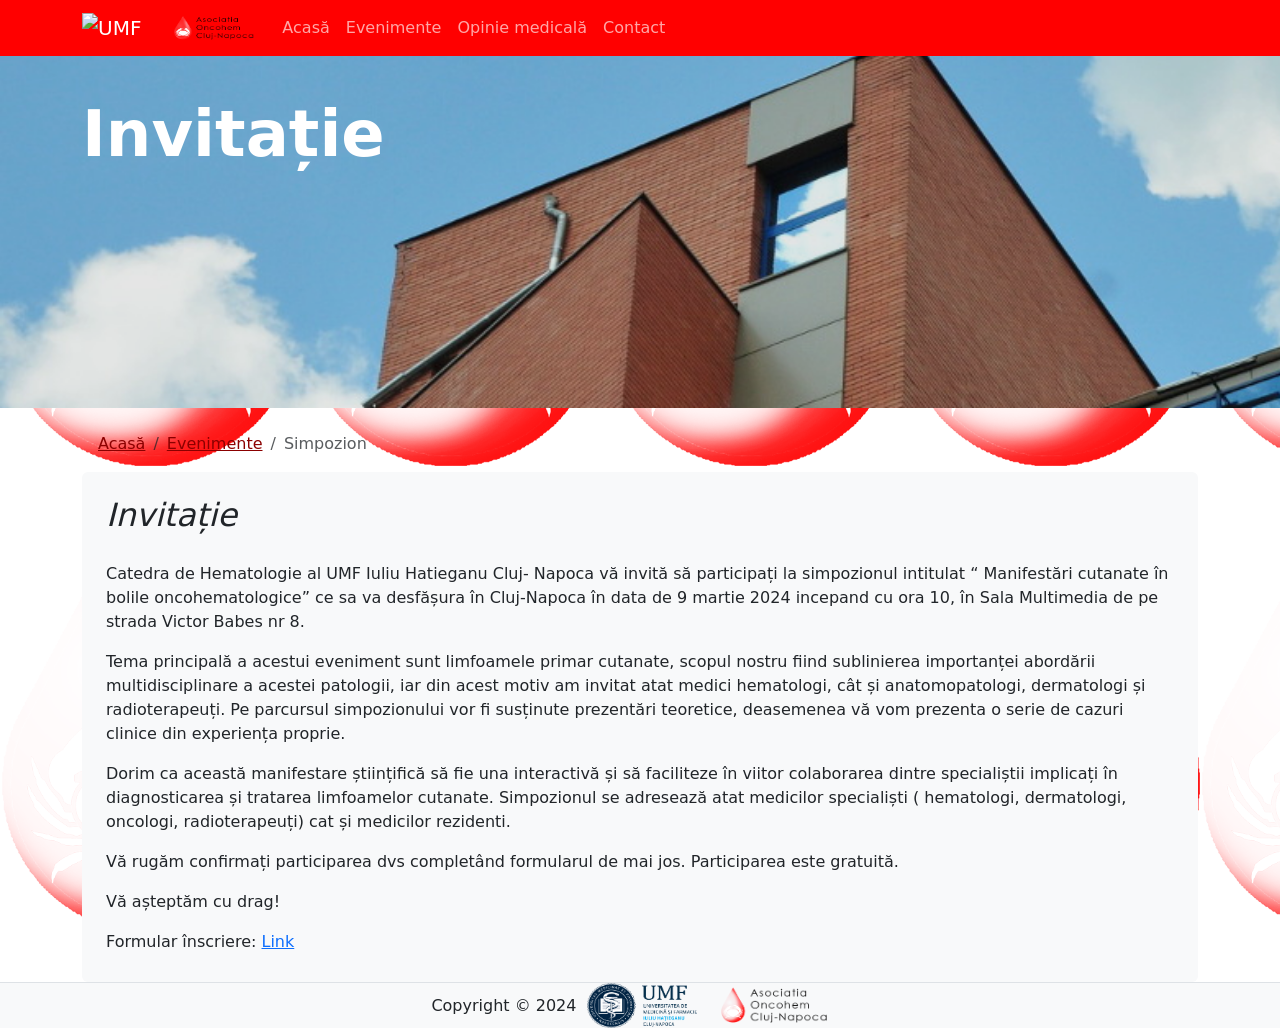
==== 1.html @ 6f443e15 "Update 1.html" ====
<!DOCTYPE html>
<html lang="ro" class="h-100">

<head>
    <meta charset="utf-8">
    <meta name="viewport" content="width=device-width, initial-scale=1">
    <title>ASOCIAȚIA ONCOHEM CLUJ-NAPOCA</title>
    <link href="https://cdn.jsdelivr.net/npm/bootstrap@5.0.2/dist/css/bootstrap.min.css" rel="stylesheet"
        integrity="sha384-EVSTQN3/azprG1Anm3QDgpJLIm9Nao0Yz1ztcQTwFspd3yD65VohhpuuCOmLASjC" crossorigin="anonymous">
    <link href="css/custom.css" rel="stylesheet">
    <link href="images/aoc_logo.png" rel="icon" type="image/x-icon">
    <link href="sticky-footer.css" rel="stylesheet">
</head>

<body class="d-flex flex-column h-100">
    <header>
        <nav class="navbar navbar-expand-lg navbar-dark fixed-top bg-dark bg-primary">
            <div class="container">
                <a class="navbar-brand" href="index.html">
                    <img src="images/umf_Logo_full.png" width="80" height="30" class="d-inline-block align-top"
                        alt="UMF">
                    <img src="images/aoc_logo_full.png" width="90" height="30" class="d-inline-block align-top"
                        alt="AOC">
                </a>
                <button class="navbar-toggler" type="button" data-bs-toggle="collapse" data-bs-target="#navbarCollapse"
                    aria-controls="navbarCollapse" aria-expanded="false" aria-label="Toggle navigation">
                    <span class="navbar-toggler-icon"></span>
                </button>
                <div class="collapse navbar-collapse" id="navbarCollapse">
                    <ul class="navbar-nav">
                        <li class="nav-item ">
                            <a class="nav-link" href="index.html">Acasă</a>
                        </li>
                        <li class="nav-item">
                            <a class="nav-link active" href="evenimente.html">Evenimente</a>
                        </li>
                        <li class="nav-item">
                            <a class="nav-link" href="opinie.html">Opinie medicală</a>
                        </li>
                        <li class="nav-item">
                            <a class="nav-link" href="contact.html">Contact</a>
                        </li>
                    </ul>
                </div>
            </div>
        </nav>
    </header>
    <main role="main">
        <div class="container-fluid jumbotron jumbotron-image py-5">
            <div class="container">
                <h1 class="display-3 fw-bold text-white">Invitație</h1>
            </div>
        </div>
        <div class="container">
            <nav aria-label="breadcrumb" class="mb-3 mt-4 ms-3">
                <ol class="breadcrumb">
                    <li class="breadcrumb-item"><a href="index.html">Acasă</a></li>
                    <li class="breadcrumb-item"><a href="evenimente.html">Evenimente</a></li>
                    <li class="breadcrumb-item active" aria-current="page">Simpozion</li>
                </ol>
            </nav>
            <div class="container history">
                <div class="row">
                    <div class="col-lg-12 bg-light rounded p-4">
                        <h2 class=" pb-1 mb-4 fst-italic">
                            Invitație
                        </h2>
                        <p>
                            Catedra de Hematologie al UMF Iuliu Hatieganu Cluj- Napoca vă invită să participați la
                            simpozionul intitulat “ Manifestări cutanate în bolile oncohematologice” ce sa va desfășura
                            în
                            Cluj-Napoca în data de 9 martie 2024 incepand cu ora 10, în Sala Multimedia de pe strada
                            Victor
                            Babes nr 8.
                        </p>
                        <p>
                            Tema principală a acestui eveniment sunt limfoamele primar cutanate, scopul nostru fiind
                            sublinierea importanței abordării multidisciplinare a acestei patologii, iar din acest motiv
                            am
                            invitat atat medici hematologi, cât și anatomopatologi, dermatologi și radioterapeuți.
                            Pe parcursul simpozionului vor fi susținute prezentări teoretice, deasemenea vă vom prezenta
                            o
                            serie de cazuri clinice din experiența proprie.
                        </p>
                        <p>
                            Dorim ca această manifestare științifică să fie una interactivă și să faciliteze în viitor
                            colaborarea dintre specialiștii implicați în diagnosticarea și tratarea limfoamelor
                            cutanate.
                            Simpozionul se adresează atat medicilor specialiști ( hematologi, dermatologi, oncologi,
                            radioterapeuți) cat și medicilor rezidenti.
                        </p>
                        <p>
                            Vă rugăm confirmați participarea dvs completând formularul de mai jos. Participarea este
                            gratuită.
                        </p>
                        <p>
                            Vă așteptăm cu drag!
                        </p>
                        <p class="mb-1">Formular înscriere: <a
                                href="https://docs.google.com/forms/d/e/1FAIpQLScPJ8-0UnMuC5H9UdkIozBZkEfgLvTrkjRG3HSOm2hAaweQ1Q/viewform">
                                Link
                            </a></p>
                    </div>
                </div>
            </div>
        </div>
    </main>
    <footer class="footer mt-auto bg-light d-flex flex-wrap border-top ">
        <div class="container">
            <a
                class="col-md-12 d-flex align-items-center justify-content-center mb-md-0 me-md-auto link-dark text-decoration-none">
                Copyright © 2024&nbsp&nbsp
                <img src="images/umf_logo_full.png" width="110" height="45" class="d-inline-block align-top me-3">
                <img src="images/aoc_Logo_full.png" width="120" height="45" class="d-inline-block align-top me-3">
            </a>
        </div>
    </footer>
    <script src="https://cdn.jsdelivr.net/npm/bootstrap@5.0.2/dist/js/bootstrap.bundle.min.js"
        integrity="sha384-MrcW6ZMFYlzcLA8Nl+NtUVF0sA7MsXsP1UyJoMp4YLEuNSfAP+JcXn/tWtIaxVXM"
        crossorigin="anonymous"></script>
</body>

</html>
---- css/custom.css ----
body {
  padding-top: 3rem;
  background-image: url('../images/aoc_logo.png');
  background-repeat: repeat;
  background-size: 300px;
  overflow-y: scroll
}

.card-footer {
  background: transparent;
  border-top: 0px;
}

.carousel-caption {
  bottom: 3rem;
  z-index: 10;
}

.carousel-item {
  height: 40rem;
  max-width: 100vw;
  background-size: cover;
  background-position: center center;
  background-repeat: no-repeat;
}

.shopping-cart-offcanvas {
  width: 500px;
}

.jumbotron {
  box-shadow: inset 0 0 0 100vw rgba(0, 0, 0, 0.1);
  height: 40vh;
  background-size: cover;
}

.bg-primary {
  background-color: red !important;
}

.btn-primary {
  background-color: red;
  border-color: red;
}

.btn-primary:hover {
  background-color: darkred;
  border-color: darkred;
}

.btn-primary:focus,
.btn-primary.focus {
  background-color: darkred;
  border-color: darkred;
  box-shadow: 0 0 0 0.2rem rgba(165, 147, 194, 0.5);
}

.btn-primary.disabled,
.btn-primary:disabled {
  background-color: red;
  border-color: red;
}

.btn-primary:not(:disabled):not(.disabled):active,
.btn-primary:not(:disabled):not(.disabled).active,
.show>.btn-primary.dropdown-toggle {
  background-color: darkred;
  border-color: darkred;
}

.btn-primary:not(:disabled):not(.disabled):active:focus,
.btn-primary:not(:disabled):not(.disabled).active:focus,
.show>.btn-primary.dropdown-toggle:focus {
  box-shadow: 0 0 0 0.2rem rgba(165, 147, 194, 0.5);
}

.btn-outline-primary {
  color: red;
  border-color: red;
}

.btn-outline-primary:hover {
  background-color: red;
  border-color: red;
}

.btn-outline-primary:focus,
.btn-outline-primary.focus {
  box-shadow: 0 0 0 0.2rem rgba(165, 147, 194, 0.5);
}

.btn-outline-primary.disabled,
.btn-outline-primary:disabled {
  color: red;
}

.btn-outline-primary:not(:disabled):not(.disabled):active,
.btn-outline-primary:not(:disabled):not(.disabled).active,
.show>.btn-outline-primary.dropdown-toggle {
  background-color: red;
  border-color: red;
}

.btn-outline-primary:not(:disabled):not(.disabled):active:focus,
.btn-outline-primary:not(:disabled):not(.disabled).active:focus,
.show>.btn-outline-primary.dropdown-toggle:focus {
  box-shadow: 0 0 0 0.2rem rgba(165, 147, 194, 0.5);
}

.btn-success {
  background-color: #23cfa7;
  border-color: #23cfa7;
}

.btn-success:hover {
  background-color: #19ae8b;
  border-color: #19ae8b;
}

.btn-success:focus,
.btn-success.focus {
  background-color: #19ae8b;
  border-color: #19ae8b;
  box-shadow: 0 0 0 0.2rem rgba(72, 180, 97, 0.5);
}

.btn-success.disabled,
.btn-success:disabled {
  background-color: #23cfa7;
  border-color: #23cfa7;
}

.btn-success:not(:disabled):not(.disabled):active,
.btn-success:not(:disabled):not(.disabled).active,
.show>.btn-success.dropdown-toggle {
  background-color: #19ae8b;
  border-color: #1c7430;
}

.text-primary {
  color: red !important;
}

a.text-primary:hover,
a.text-primary:focus {
  color: #9071c2 !important;
}

.text-secondary {
  color: #6c757d !important;
}

a.text-secondary:hover,
a.text-secondary:focus {
  color: #494f54 !important;
}

.text-success {
  color: #23cfa7 !important;
}

a.text-success:hover,
a.text-success:focus {
  color: #19692c !important;
}


.border-primary {
  border-color: red !important;
}

.breadcrumb a {
  color: darkred;
}

.accordion-button:not(.collapsed) {
  color: darkred;
  background-color: #d8c1ff;
}

.dropdown-item.active,
.dropdown-item:active {
  background-color: red;
}

.form-check-input:checked {
  border-color: red;
  background-color: red;
}

.navbar-dark .navbar-nav .nav-link {
  color: rgba(255, 255, 255, 0.650);
}

.navbar-nav {
  align-items: flex-end;
  margin-right: 1%;
}

.jumbotron-image {
  background: url('../images/universitate.jpg') no-repeat fixed;
}

.jumbotron {
  box-shadow: inset 0 0 0 100vw rgba(0, 0, 0, 0.1);
  height: 40vh;
  background-size: cover;
}
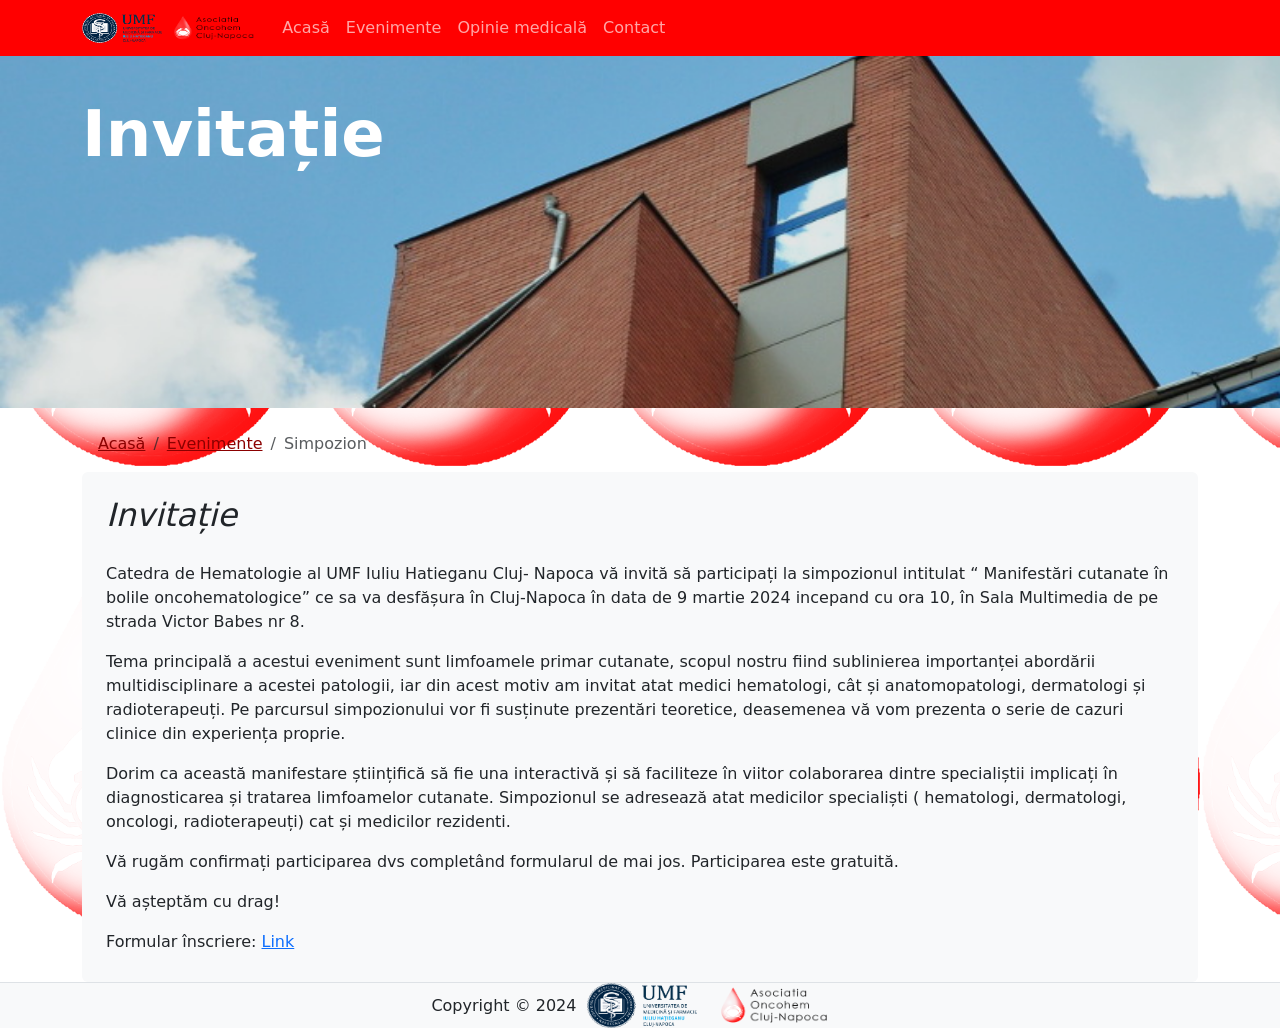
==== commit 06919c42: "Update 1.html" ====
--- a/1.html
+++ b/1.html
@@ -17,7 +17,7 @@
         <nav class="navbar navbar-expand-lg navbar-dark fixed-top bg-dark bg-primary">
             <div class="container">
                 <a class="navbar-brand" href="index.html">
-                    <img src="images/umf_Logo_full.png" width="80" height="30" class="d-inline-block align-top"
+                    <img src="images/umf_logo_full.png" width="80" height="30" class="d-inline-block align-top"
                         alt="UMF">
                     <img src="images/aoc_logo_full.png" width="90" height="30" class="d-inline-block align-top"
                         alt="AOC">
@@ -111,7 +111,7 @@
                 class="col-md-12 d-flex align-items-center justify-content-center mb-md-0 me-md-auto link-dark text-decoration-none">
                 Copyright © 2024&nbsp&nbsp
                 <img src="images/umf_logo_full.png" width="110" height="45" class="d-inline-block align-top me-3">
-                <img src="images/aoc_Logo_full.png" width="120" height="45" class="d-inline-block align-top me-3">
+                <img src="images/aoc_logo_full.png" width="120" height="45" class="d-inline-block align-top me-3">
             </a>
         </div>
     </footer>
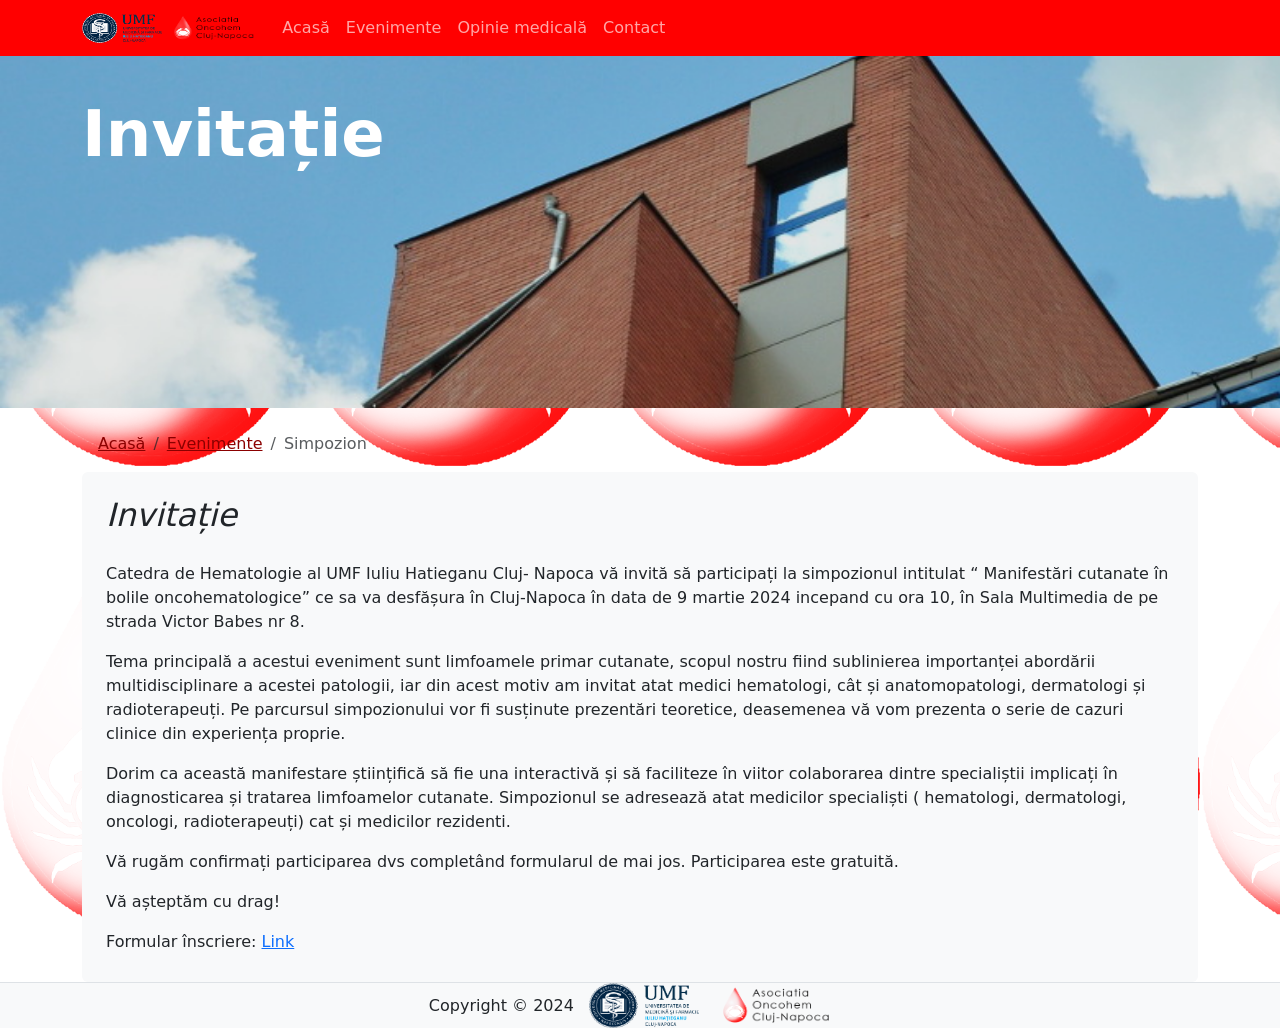
==== commit f85067d3: "Update 1.html" ====
--- a/1.html
+++ b/1.html
@@ -109,7 +109,7 @@
         <div class="container">
             <a
                 class="col-md-12 d-flex align-items-center justify-content-center mb-md-0 me-md-auto link-dark text-decoration-none">
-                Copyright © 2024&nbsp&nbsp
+                Copyright © 2024&nbsp&nbsp&nbsp
                 <img src="images/umf_logo_full.png" width="110" height="45" class="d-inline-block align-top me-3">
                 <img src="images/aoc_logo_full.png" width="120" height="45" class="d-inline-block align-top me-3">
             </a>
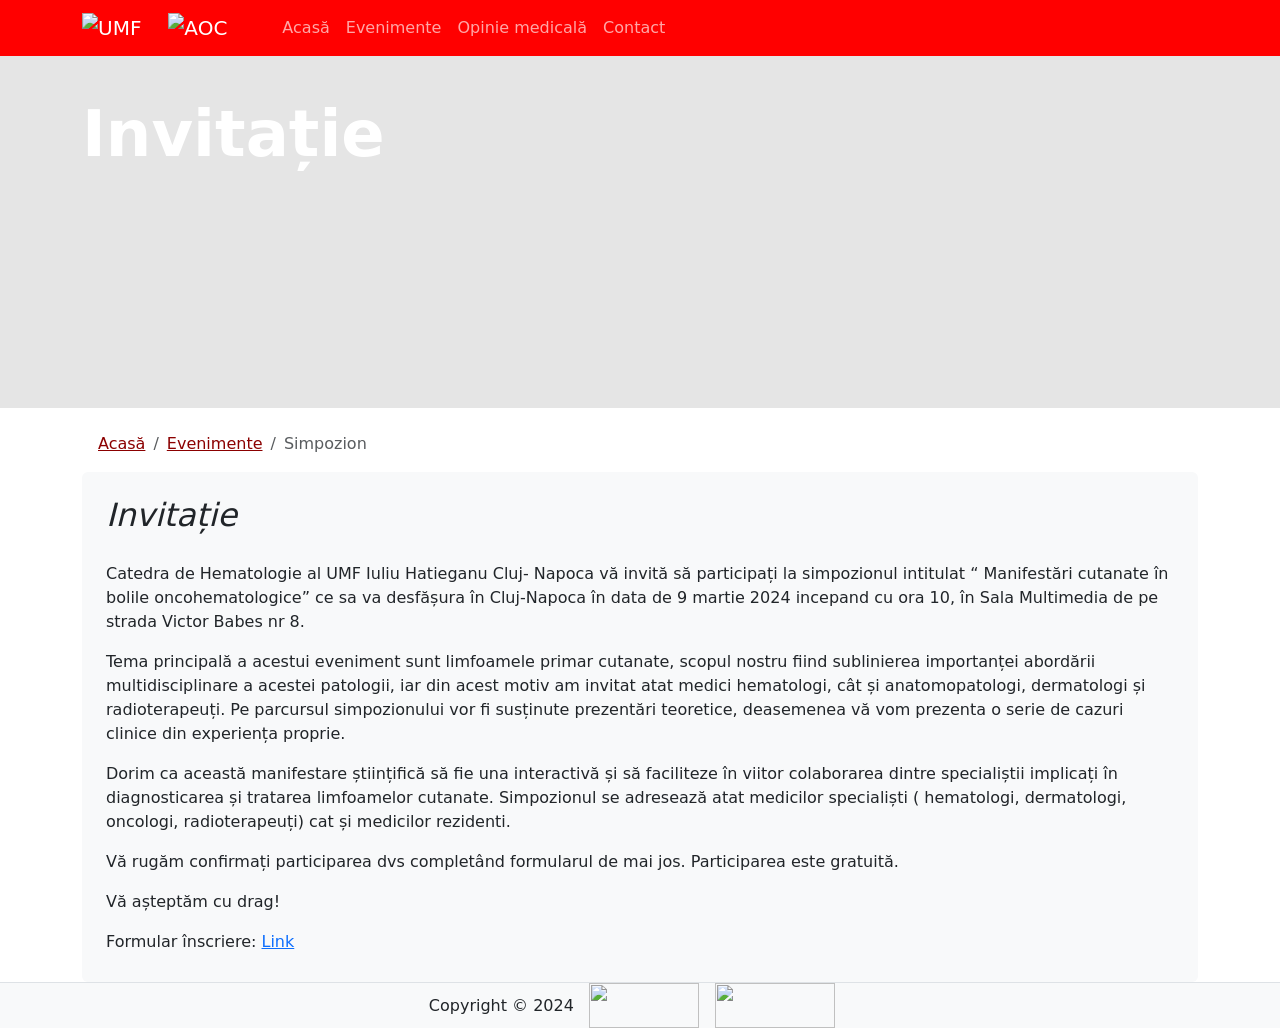
==== commit 8c6c9fbc: "Add files via upload" ====
--- a/1.html
+++ b/1.html
@@ -2,14 +2,16 @@
 <html lang="ro" class="h-100">
 
 <head>
-    <meta charset="utf-8">
+    <meta charset="UTF-8">
+    <meta name="description" content="Asociatia OncoHem Cluj-Napoca">
+    <meta name="keywords" content="asociatia, oncohem, cluj, napoca, cluj-napoca">
+    <meta name="author" content="Aron Torok">
     <meta name="viewport" content="width=device-width, initial-scale=1">
     <title>ASOCIAȚIA ONCOHEM CLUJ-NAPOCA</title>
     <link href="https://cdn.jsdelivr.net/npm/bootstrap@5.0.2/dist/css/bootstrap.min.css" rel="stylesheet"
         integrity="sha384-EVSTQN3/azprG1Anm3QDgpJLIm9Nao0Yz1ztcQTwFspd3yD65VohhpuuCOmLASjC" crossorigin="anonymous">
-    <link href="css/custom.css" rel="stylesheet">
+    <link href="custom.css" rel="stylesheet">
     <link href="images/aoc_logo.png" rel="icon" type="image/x-icon">
-    <link href="sticky-footer.css" rel="stylesheet">
 </head>
 
 <body class="d-flex flex-column h-100">
@@ -120,4 +122,4 @@
         crossorigin="anonymous"></script>
 </body>
 
-</html>
+</html>
--- a/custom.css
+++ b/custom.css
@@ -0,0 +1,191 @@
+body {
+  padding-top: 3rem;
+  background-image: url('images/aoc_logo.png');
+  background-repeat: repeat;
+  background-size: 300px;
+  overflow-y: scroll
+}
+
+.card-footer {
+  background: transparent;
+  border-top: 0px;
+}
+
+.jumbotron {
+  box-shadow: inset 0 0 0 100vw rgba(0, 0, 0, 0.1);
+  height: 40vh;
+  background-size: cover;
+}
+
+.bg-primary {
+  background-color: red !important;
+}
+
+.btn-primary {
+  background-color: red;
+  border-color: red;
+}
+
+.btn-primary:hover {
+  background-color: darkred;
+  border-color: darkred;
+}
+
+.btn-primary:focus,
+.btn-primary.focus {
+  background-color: darkred;
+  border-color: darkred;
+  box-shadow: 0 0 0 0.2rem rgba(165, 147, 194, 0.5);
+}
+
+.btn-primary.disabled,
+.btn-primary:disabled {
+  background-color: red;
+  border-color: red;
+}
+
+.btn-primary:not(:disabled):not(.disabled):active,
+.btn-primary:not(:disabled):not(.disabled).active,
+.show>.btn-primary.dropdown-toggle {
+  background-color: darkred;
+  border-color: darkred;
+}
+
+.btn-primary:not(:disabled):not(.disabled):active:focus,
+.btn-primary:not(:disabled):not(.disabled).active:focus,
+.show>.btn-primary.dropdown-toggle:focus {
+  box-shadow: 0 0 0 0.2rem rgba(165, 147, 194, 0.5);
+}
+
+.btn-outline-primary {
+  color: red;
+  border-color: red;
+}
+
+.btn-outline-primary:hover {
+  background-color: red;
+  border-color: red;
+}
+
+.btn-outline-primary:focus,
+.btn-outline-primary.focus {
+  box-shadow: 0 0 0 0.2rem rgba(165, 147, 194, 0.5);
+}
+
+.btn-outline-primary.disabled,
+.btn-outline-primary:disabled {
+  color: red;
+}
+
+.btn-outline-primary:not(:disabled):not(.disabled):active,
+.btn-outline-primary:not(:disabled):not(.disabled).active,
+.show>.btn-outline-primary.dropdown-toggle {
+  background-color: red;
+  border-color: red;
+}
+
+.btn-outline-primary:not(:disabled):not(.disabled):active:focus,
+.btn-outline-primary:not(:disabled):not(.disabled).active:focus,
+.show>.btn-outline-primary.dropdown-toggle:focus {
+  box-shadow: 0 0 0 0.2rem rgba(165, 147, 194, 0.5);
+}
+
+.btn-success {
+  background-color: #23cfa7;
+  border-color: #23cfa7;
+}
+
+.btn-success:hover {
+  background-color: #19ae8b;
+  border-color: #19ae8b;
+}
+
+.btn-success:focus,
+.btn-success.focus {
+  background-color: #19ae8b;
+  border-color: #19ae8b;
+  box-shadow: 0 0 0 0.2rem rgba(72, 180, 97, 0.5);
+}
+
+.btn-success.disabled,
+.btn-success:disabled {
+  background-color: #23cfa7;
+  border-color: #23cfa7;
+}
+
+.btn-success:not(:disabled):not(.disabled):active,
+.btn-success:not(:disabled):not(.disabled).active,
+.show>.btn-success.dropdown-toggle {
+  background-color: #19ae8b;
+  border-color: #1c7430;
+}
+
+.text-primary {
+  color: red !important;
+}
+
+a.text-primary:hover,
+a.text-primary:focus {
+  color: #9071c2 !important;
+}
+
+.text-secondary {
+  color: #6c757d !important;
+}
+
+a.text-secondary:hover,
+a.text-secondary:focus {
+  color: #494f54 !important;
+}
+
+.text-success {
+  color: #23cfa7 !important;
+}
+
+a.text-success:hover,
+a.text-success:focus {
+  color: #19692c !important;
+}
+
+
+.border-primary {
+  border-color: red !important;
+}
+
+.breadcrumb a {
+  color: darkred;
+}
+
+.accordion-button:not(.collapsed) {
+  color: darkred;
+  background-color: #d8c1ff;
+}
+
+.dropdown-item.active,
+.dropdown-item:active {
+  background-color: red;
+}
+
+.form-check-input:checked {
+  border-color: red;
+  background-color: red;
+}
+
+.navbar-dark .navbar-nav .nav-link {
+  color: rgba(255, 255, 255, 0.650);
+}
+
+.navbar-nav {
+  align-items: flex-end;
+  margin-right: 1%;
+}
+
+.jumbotron-image {
+  background: url('images/universitate.jpg') no-repeat fixed;
+}
+
+.jumbotron {
+  box-shadow: inset 0 0 0 100vw rgba(0, 0, 0, 0.1);
+  height: 40vh;
+  background-size: cover;
+}
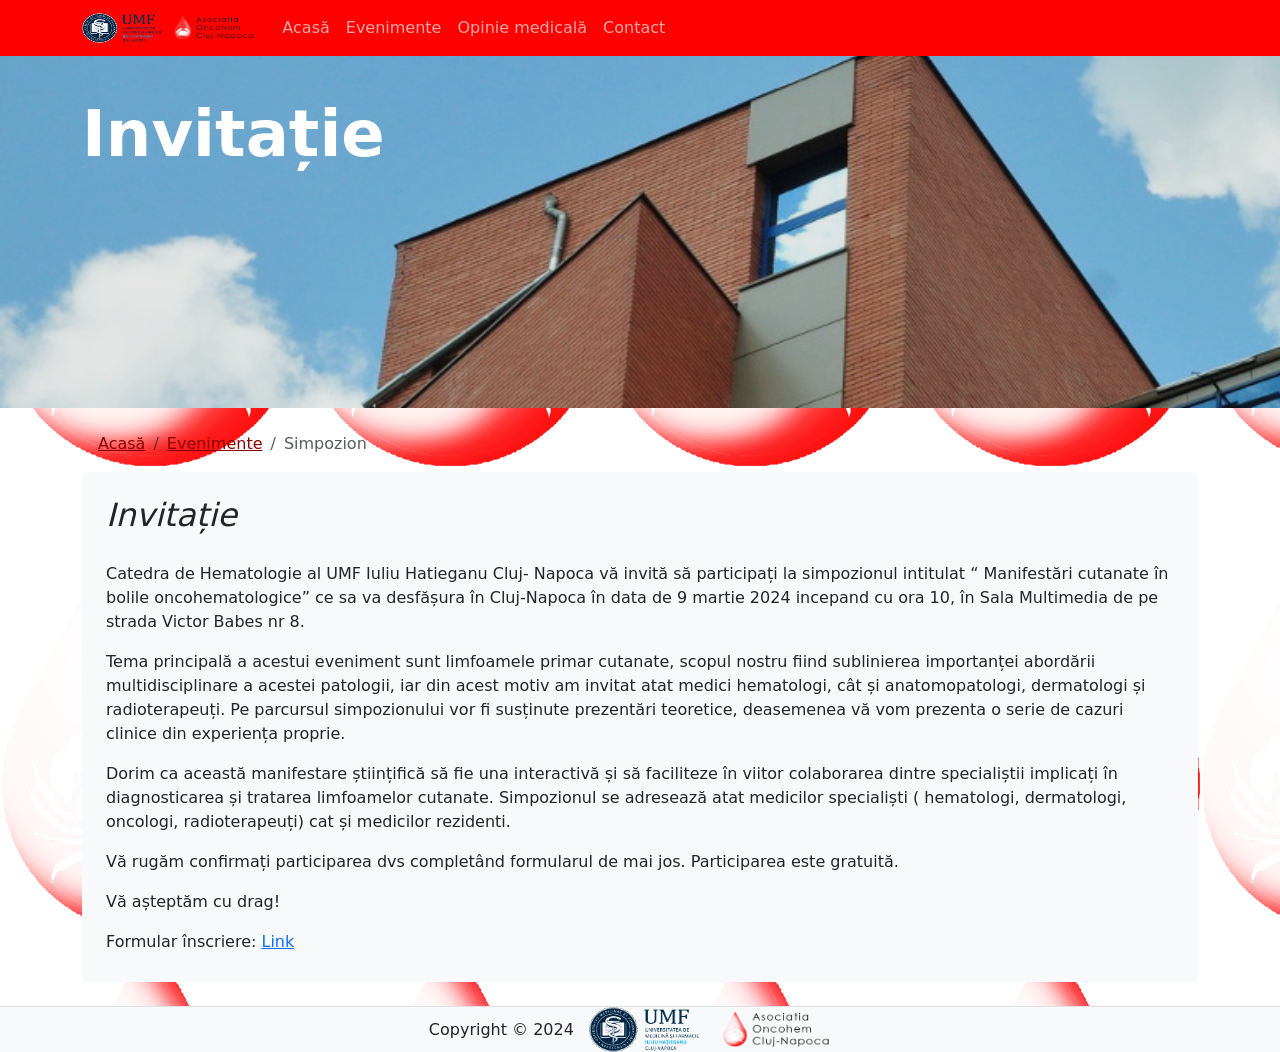
==== commit 8b53c9ba: "Update 1.html" ====
--- a/1.html
+++ b/1.html
@@ -63,7 +63,7 @@
             </nav>
             <div class="container history">
                 <div class="row">
-                    <div class="col-lg-12 bg-light rounded p-4">
+                    <div class="col-lg-12 bg-light rounded mb-4 p-4">
                         <h2 class=" pb-1 mb-4 fst-italic">
                             Invitație
                         </h2>
@@ -122,4 +122,4 @@
         crossorigin="anonymous"></script>
 </body>
 
-</html>+</html>
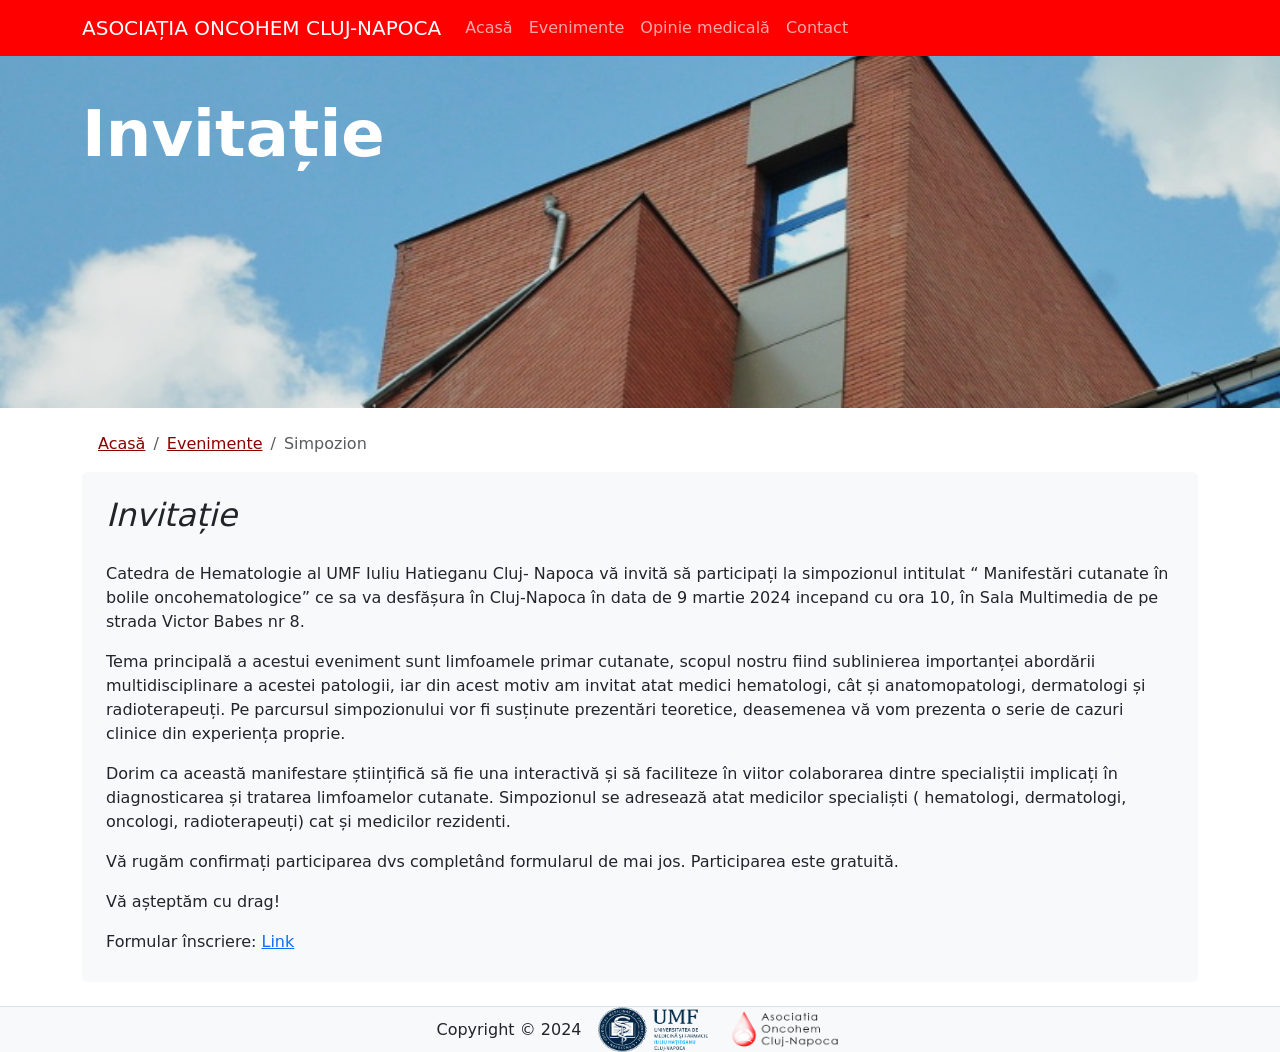
==== commit e2cae0ad: "Update 1.html" ====
--- a/1.html
+++ b/1.html
@@ -19,10 +19,7 @@
         <nav class="navbar navbar-expand-lg navbar-dark fixed-top bg-dark bg-primary">
             <div class="container">
                 <a class="navbar-brand" href="index.html">
-                    <img src="images/umf_logo_full.png" width="80" height="30" class="d-inline-block align-top"
-                        alt="UMF">
-                    <img src="images/aoc_logo_full.png" width="90" height="30" class="d-inline-block align-top"
-                        alt="AOC">
+                    ASOCIAȚIA ONCOHEM CLUJ-NAPOCA
                 </a>
                 <button class="navbar-toggler" type="button" data-bs-toggle="collapse" data-bs-target="#navbarCollapse"
                     aria-controls="navbarCollapse" aria-expanded="false" aria-label="Toggle navigation">
@@ -111,9 +108,9 @@
         <div class="container">
             <a
                 class="col-md-12 d-flex align-items-center justify-content-center mb-md-0 me-md-auto link-dark text-decoration-none">
-                Copyright © 2024&nbsp&nbsp&nbsp
-                <img src="images/umf_logo_full.png" width="110" height="45" class="d-inline-block align-top me-3">
-                <img src="images/aoc_logo_full.png" width="120" height="45" class="d-inline-block align-top me-3">
+                Copyright © 2024
+                <img src="images/umf_logo_full.png" width="110" height="45" class="d-inline-block align-top mx-3">
+                <img src="images/aoc_logo_full.png" width="120" height="45" class="d-inline-block align-top">
             </a>
         </div>
     </footer>
--- a/custom.css
+++ b/custom.css
@@ -1,6 +1,6 @@
 body {
   padding-top: 3rem;
-  background-image: url('images/aoc_logo.png');
+  background-image: url('images/aoc_logo_bw.png');
   background-repeat: repeat;
   background-size: 300px;
   overflow-y: scroll
@@ -175,11 +175,6 @@
   color: rgba(255, 255, 255, 0.650);
 }
 
-.navbar-nav {
-  align-items: flex-end;
-  margin-right: 1%;
-}
-
 .jumbotron-image {
   background: url('images/universitate.jpg') no-repeat fixed;
 }
@@ -188,4 +183,4 @@
   box-shadow: inset 0 0 0 100vw rgba(0, 0, 0, 0.1);
   height: 40vh;
   background-size: cover;
-}+}
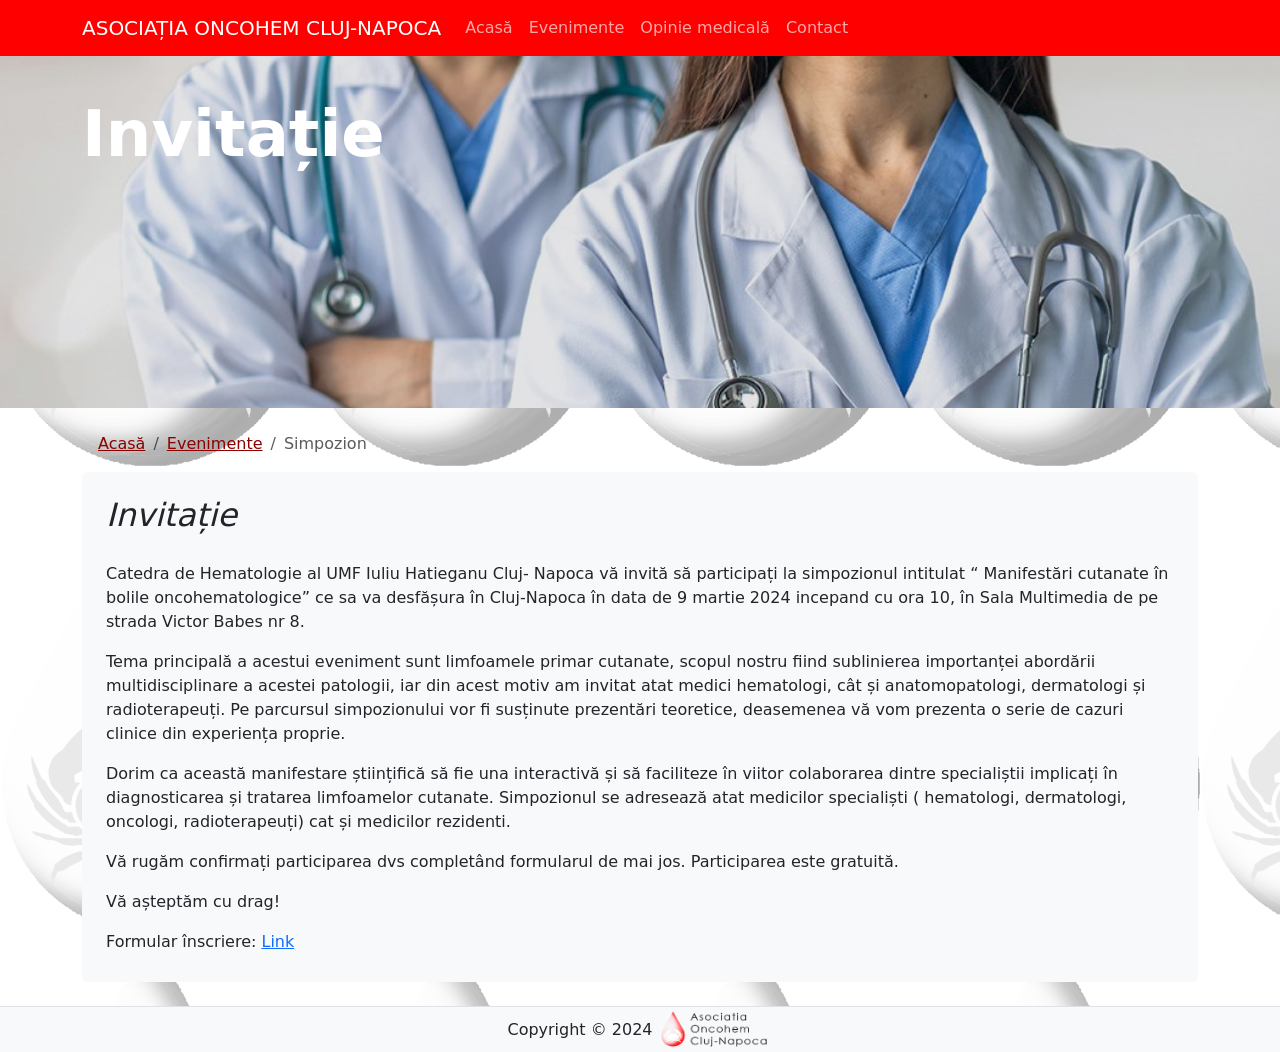
==== commit 094f9909: "Add files via upload" ====
--- a/1.html
+++ b/1.html
@@ -109,7 +109,6 @@
             <a
                 class="col-md-12 d-flex align-items-center justify-content-center mb-md-0 me-md-auto link-dark text-decoration-none">
                 Copyright © 2024
-                <img src="images/umf_logo_full.png" width="110" height="45" class="d-inline-block align-top mx-3">
                 <img src="images/aoc_logo_full.png" width="120" height="45" class="d-inline-block align-top">
             </a>
         </div>
@@ -119,4 +118,4 @@
         crossorigin="anonymous"></script>
 </body>
 
-</html>
+</html>
--- a/custom.css
+++ b/custom.css
@@ -9,6 +9,10 @@
 .card-footer {
   background: transparent;
   border-top: 0px;
+}
+
+.jumbotron-image {
+  background: url('images/doctors-banner.jpg') no-repeat fixed;
 }
 
 .jumbotron {
@@ -173,14 +177,4 @@
 
 .navbar-dark .navbar-nav .nav-link {
   color: rgba(255, 255, 255, 0.650);
-}
-
-.jumbotron-image {
-  background: url('images/universitate.jpg') no-repeat fixed;
-}
-
-.jumbotron {
-  box-shadow: inset 0 0 0 100vw rgba(0, 0, 0, 0.1);
-  height: 40vh;
-  background-size: cover;
-}
+}
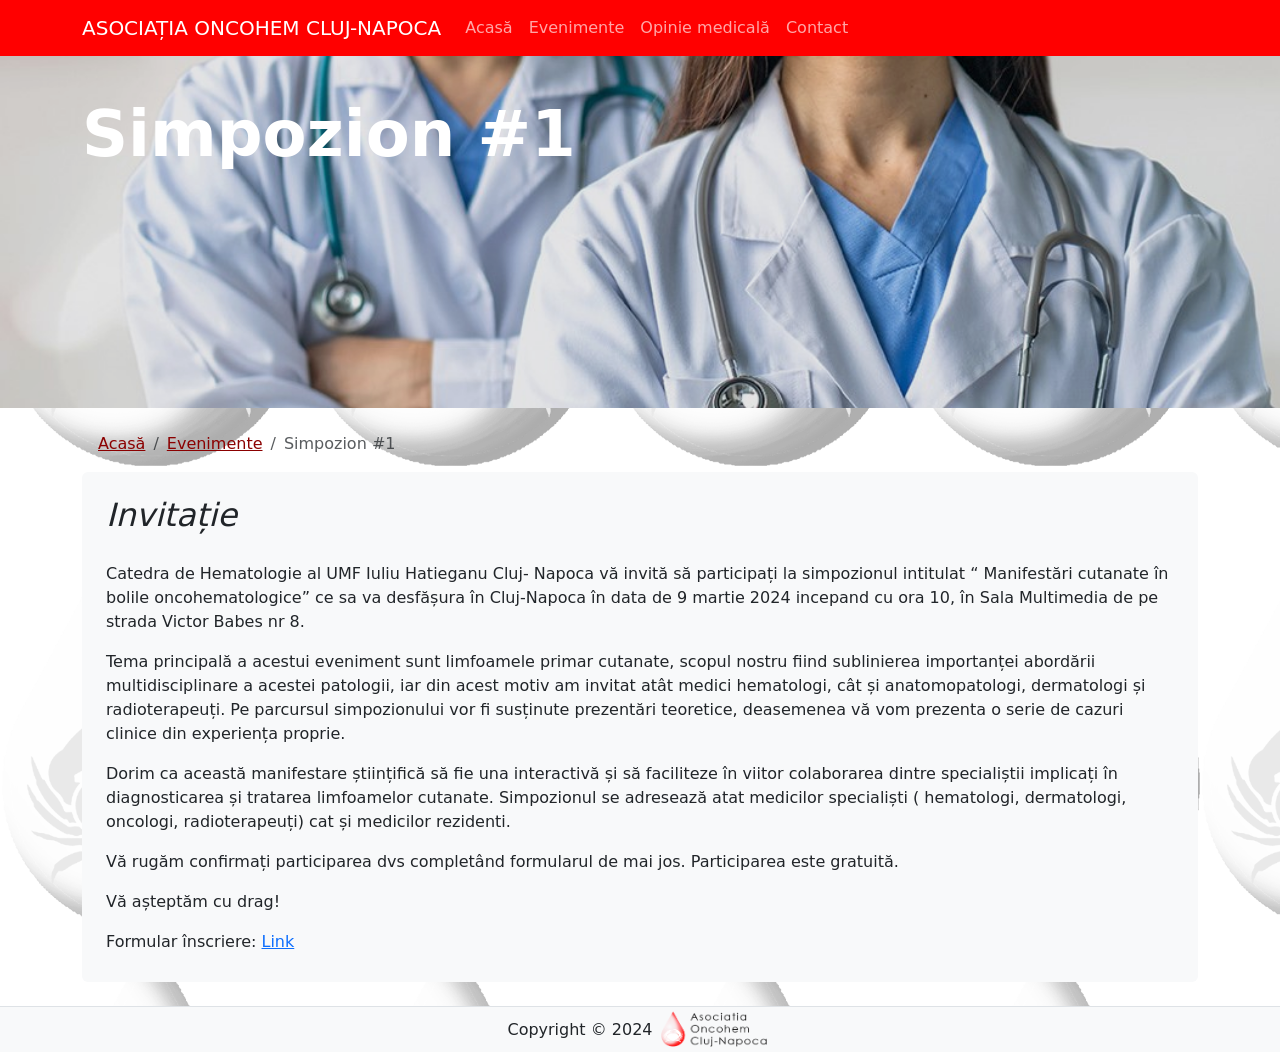
==== commit 1f78e38f: "Update 1.html" ====
--- a/1.html
+++ b/1.html
@@ -47,7 +47,7 @@
     <main role="main">
         <div class="container-fluid jumbotron jumbotron-image py-5">
             <div class="container">
-                <h1 class="display-3 fw-bold text-white">Invitație</h1>
+                <h1 class="display-3 fw-bold text-white">Simpozion #1</h1>
             </div>
         </div>
         <div class="container">
@@ -55,7 +55,7 @@
                 <ol class="breadcrumb">
                     <li class="breadcrumb-item"><a href="index.html">Acasă</a></li>
                     <li class="breadcrumb-item"><a href="evenimente.html">Evenimente</a></li>
-                    <li class="breadcrumb-item active" aria-current="page">Simpozion</li>
+                    <li class="breadcrumb-item active" aria-current="page">Simpozion #1</li>
                 </ol>
             </nav>
             <div class="container history">
@@ -76,7 +76,7 @@
                             Tema principală a acestui eveniment sunt limfoamele primar cutanate, scopul nostru fiind
                             sublinierea importanței abordării multidisciplinare a acestei patologii, iar din acest motiv
                             am
-                            invitat atat medici hematologi, cât și anatomopatologi, dermatologi și radioterapeuți.
+                            invitat atât medici hematologi, cât și anatomopatologi, dermatologi și radioterapeuți.
                             Pe parcursul simpozionului vor fi susținute prezentări teoretice, deasemenea vă vom prezenta
                             o
                             serie de cazuri clinice din experiența proprie.
@@ -118,4 +118,4 @@
         crossorigin="anonymous"></script>
 </body>
 
-</html>+</html>
